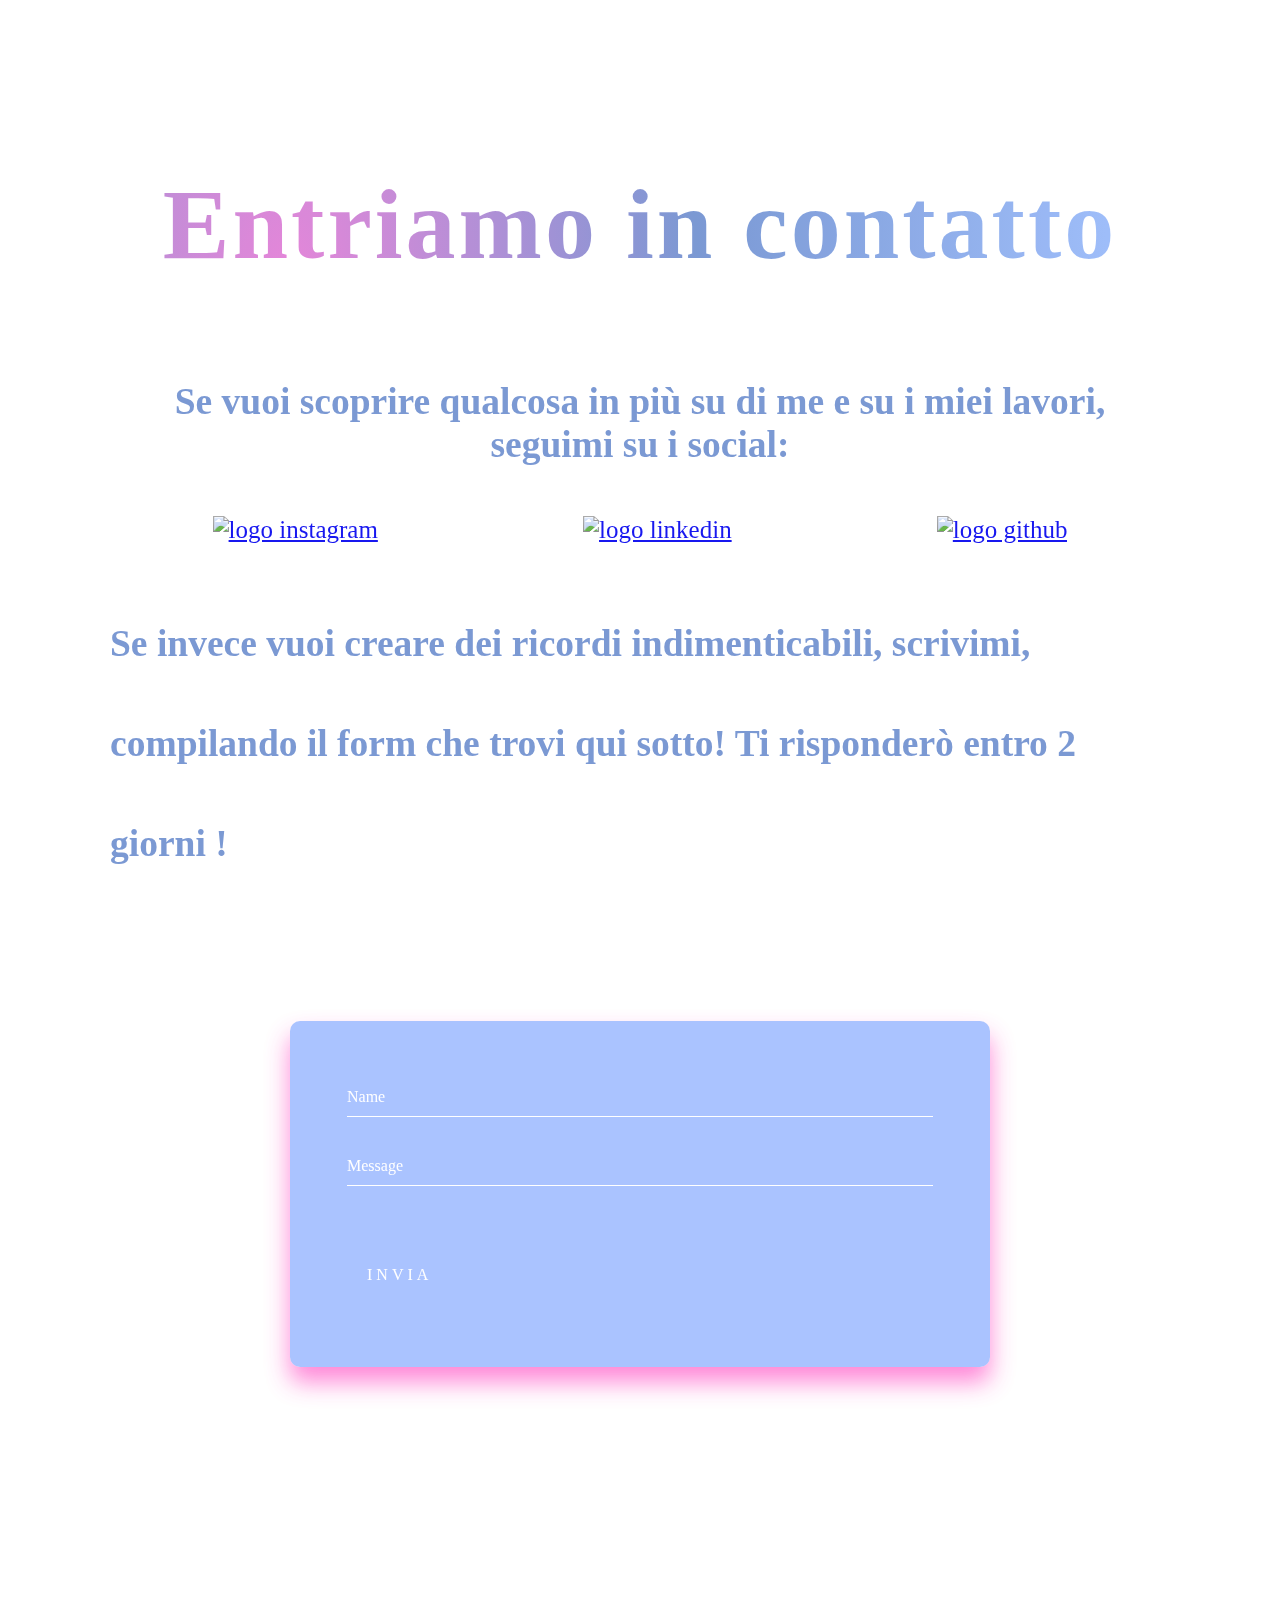
==== portfolio/contacts/contacts.html @ ddc8dae9 "..." ====
<html lang="it">
  <head>
    <link rel="icon" type="image/x-icon" href="/assets/img/icons/favicon.ico" />
    <style>
      body {
        background-color: rgba(255, 255, 255, 0.946);
        margin: 10px;
      }
    </style>
    <link rel="stylesheet" href="/portfolio/../assets/css/contacts.css" />
    <meta charset="UTF-8" />
    <meta http-equiv="X-UA-Compatible" content="IE=edge" />
    <meta name="viewport" content="width=device-width, initial-scale=1.0" />
    <title>contacts</title>
  </head>
  <body style="background: #ffffff url(/assets/img/aura.jpeg); opacity: 0.9">
    <div class="all-contacts">
      <div class="hi text-gradient1">
        <h1>Entriamo in contatto</h1>
      </div>
      <div class="contacts-links">
        <div class="phrase1">
          <h2>
            Se vuoi scoprire qualcosa in più su di me e su i miei lavori,
            seguimi su i social:
          </h2>
        </div>
        <div class="social-media">
          <div>
            <a
              class="social-media-icons"
              href="https://www.instagram.com/el.ph.aba/"
              target="_blank"
              rel="noopener noreferrer"
              ><img
                src="/assets/img/icons/icons8-instagram-94.png"
                alt="logo instagram"
            /></a>
          </div>
          <div>
            <a
              class="social-media-icons"
              href="https://www.linkedin.com/in/ele-dg/"
              target="_blank"
              rel="noopener noreferrer"
              ><img
                src="/assets/img/icons/icons8-linkedin-94.png"
                alt="logo linkedin"
            /></a>
          </div>
          <div>
            <a
              class="social-media-icons"
              href="https://github.com/Nora-Roselee/Nora-Roselee.github.io"
              target="_blank"
              rel="noopener noreferrer"
              ><img
                src="/assets/img/icons/icons8-github-94.png"
                alt="logo github"
            /></a>
          </div>
        </div>
        <div class="phrase2">
          <h2>
            Se invece vuoi creare dei ricordi indimenticabili, scrivimi,
            compilando il form che trovi qui sotto! Ti risponderò entro 2 giorni
            !
          </h2>
        </div>
      </div>
      <div class="login-box">
        <form>
          <div class="user-box">
            <input type="text" name="" required="" />
            <label>Name</label>
          </div>
          <div class="user-box">
            <input type="message" name="" required="" />
            <label>Message</label>
          </div>

          <a href="#"> Invia </a>
        </form>
      </div>
    </div>
  </body>
</html>
---- assets/css/contacts.css ----
@font-face {
  font-family: "LeagueSpartan-SemiBold.ttf";
  src: url("../font/SequelSansOTF/otf/LeagueSpartan-SemiBold.ttf")
    format("opentype");
  font-weight: normal;
  font-style: normal;
}
@font-face {
  font-family: "Begild.otf";
  src: url("../font/SequelSansOTF/otf/Begild.otf");
  font-weight: bold;
  font-style: bold;
}

.background-image {
  opacity: 0.5;
}

.hi {
  display: flex;
  justify-content: center;
  font-family: "Begild.otf";
  letter-spacing: 3px;
  font-size: 50;
}

.text-gradient1 {
  color: #ff8c00;
  background: radial-gradient(
    77.35% 538.53% at 16.63% 71.41%,
    #e37ad5 0%,
    #6d8ecf 50.05%,
    #94b6f9 100%
  );
  background-size: cover;
  -webkit-background-clip: text;
  -webkit-text-fill-color: transparent;
  background-clip: text;
  text-emphasis-color: transparent;
}

.contacts-links {
  text-align: center;
  justify-content: center;
  font-family: "SequelSansHeadline", "sans-serif";
  font-size: 25;
  margin-bottom: 300px;
  color: #6d8ecf;
}

.phrase1 {
  margin-bottom: 50px;
}

.social-media {
  justify-content: space-around;
  display: flex;
  align-items: center;
  margin-top: 1rem;
}

.phrase2 {
  text-align: left;
  margin-top: 50px;
  line-height: 100px;
}

.login-box {
  position: relative;
  top: 50%;
  left: 50%;
  width: 700px;
  padding: 57px;
  transform: translate(-50%, -50%);
  background: rgba(139, 172, 255, 0.811);
  box-sizing: border-box;
  box-shadow: 0 15px 25px #ff55c6c7;
  border-radius: 10px;
  font-family: "SequelSansHeadline";
}

.login-box .user-box {
  position: relative;
}

.login-box .user-box input {
  width: 100%;
  padding: 10px 0;
  font-size: 16px;
  color: #fff;
  margin-bottom: 30px;
  border: none;
  border-bottom: 1px solid #fff;
  outline: none;
  background: transparent;
}

.login-box .user-box label {
  position: absolute;
  top: 0;
  left: 0;
  padding: 10px 0;
  font-size: 16px;
  color: #fff;
  pointer-events: none;
  transition: 0.5s;
}

.login-box .user-box input:focus ~ label,
.login-box .user-box input:valid ~ label {
  top: -20px;
  left: 0;
  color: #fc96ed;
  font-size: 12px;
}

.login-box form a {
  position: relative;
  display: inline-block;
  padding: 10px 20px;
  color: #ffffff;
  font-size: 16px;
  text-decoration: none;
  text-transform: uppercase;
  overflow: hidden;
  transition: 0.5s;
  margin-top: 40px;
  letter-spacing: 4px;
}

.login-box a:hover {
  background: #ffbcf5;
  color: #fff;
  border-radius: 5px;
  box-shadow: 0 0 5px #fc96ed, 0 0 25px #fc96ed, 0 0 50px #fc96ed,
    0 0 100px#fc96ed;
}

.login-box a span {
  position: absolute;
  display: block;
}

@keyframes btn-anim1 {
  0% {
    left: -100%;
  }

  50%,
  100% {
    left: 100%;
  }
}

.login-box a span:nth-child(1) {
  bottom: 2px;
  left: -100%;
  width: 100%;
  height: 2px;
  background: linear-gradient(90deg, transparent, #fc96ed);
  animation: btn-anim1 2s linear infinite;
}

.all-contacts {
  margin: 50px;
  padding: 50px;
}

@media only screen and (max-width: 768px) {
  .phrase2 {
    font-size: large;
    line-height: 40px;
  }

  .all-contacts {
    padding: 20px;
  }

  .hi {
    display: flex;
    justify-content: center;
    text-align: center;
    font-family: "Begild.otf";
    letter-spacing: 3px;
    font-size: 20;
  }

  .login-box {
    width: 300px;
  }
}
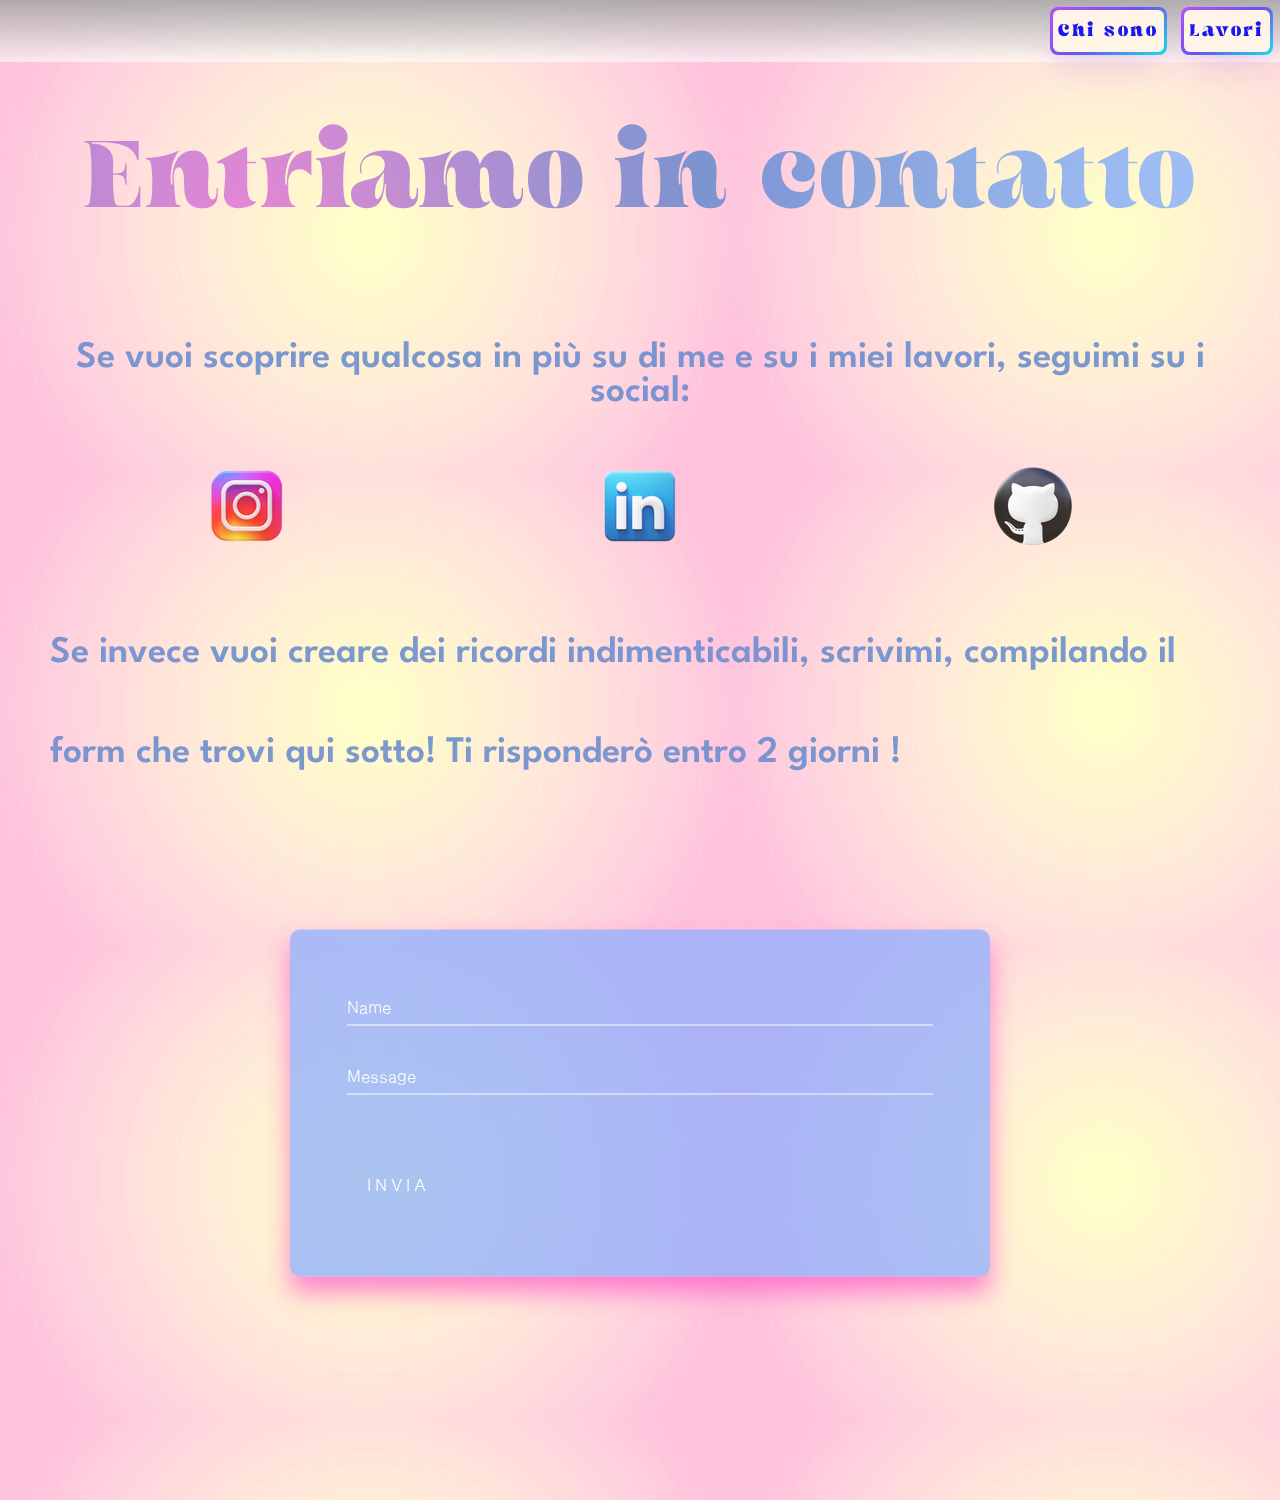
==== commit a992d60e: "navigazione pagine contatto e lavori" ====
--- a/portfolio/contacts/contacts.html
+++ b/portfolio/contacts/contacts.html
@@ -1,19 +1,27 @@
 <html lang="it">
   <head>
+    <link rel="stylesheet" href="/portfolio/../assets/css/contacts.css" />
     <link rel="icon" type="image/x-icon" href="/assets/img/icons/favicon.ico" />
-    <style>
-      body {
-        background-color: rgba(255, 255, 255, 0.946);
-        margin: 10px;
-      }
-    </style>
-    <link rel="stylesheet" href="/portfolio/../assets/css/contacts.css" />
+    <link rel="stylesheet" href="../../assets/css/style.css" />
+    <link rel="stylesheet" href="../../assets/css/buttons.css" />
     <meta charset="UTF-8" />
     <meta http-equiv="X-UA-Compatible" content="IE=edge" />
     <meta name="viewport" content="width=device-width, initial-scale=1.0" />
     <title>contacts</title>
   </head>
   <body style="background: #ffffff url(/assets/img/aura.jpeg); opacity: 0.9">
+    <!--header con bottoni-->
+    <header class="header">
+      <div class="buttons-grid-container">
+        <button class="btn-nav">
+          <a href="../../index.html">Chi sono</a>
+        </button>
+        <button class="btn-nav">
+          <a href="../works/works.html">Lavori</a>
+        </button>
+      </div>
+    </header>
+
     <div class="all-contacts">
       <div class="hi text-gradient1">
         <h1>Entriamo in contatto</h1>
--- a/assets/css/contacts.css
+++ b/assets/css/contacts.css
@@ -1,15 +1,20 @@
 @font-face {
   font-family: "LeagueSpartan-SemiBold.ttf";
-  src: url("../font/SequelSansOTF/otf/LeagueSpartan-SemiBold.ttf")
-    format("opentype");
+  src: url("../font/SequelSansOTF/otf/LeagueSpartan-SemiBold.ttf");
   font-weight: normal;
   font-style: normal;
 }
+
 @font-face {
   font-family: "Begild.otf";
   src: url("../font/SequelSansOTF/otf/Begild.otf");
   font-weight: bold;
   font-style: bold;
+}
+
+body {
+  background-color: rgba(255, 255, 255, 0.946);
+  margin: 0;
 }
 
 .background-image {
@@ -50,6 +55,7 @@
 
 .phrase1 {
   margin-bottom: 50px;
+  font-family: "LeagueSpartan-SemiBold.ttf", sans-serif; /* usa un font di riserva nel caso il tuo font personalizzato non venga caricato */
 }
 
 .social-media {
@@ -63,6 +69,7 @@
   text-align: left;
   margin-top: 50px;
   line-height: 100px;
+  font-family: "LeagueSpartan-SemiBold.ttf", sans-serif; /* usa un font di riserva nel caso il tuo font personalizzato non venga caricato */
 }
 
 .login-box {
@@ -162,7 +169,6 @@
 }
 
 .all-contacts {
-  margin: 50px;
   padding: 50px;
 }
 
@@ -170,10 +176,6 @@
   .phrase2 {
     font-size: large;
     line-height: 40px;
-  }
-
-  .all-contacts {
-    padding: 20px;
   }
 
   .hi {
--- a/assets/css/style.css
+++ b/assets/css/style.css
@@ -0,0 +1,139 @@
+@font-face {
+  font-family: "SequelSansHeadline";
+  src: url("../font/SequelSansOTF/Sequel\ Sans\ Light\ Body.otf")
+    format("opentype");
+  font-weight: bold;
+  font-style: bold;
+}
+@font-face {
+  font-family: "Begild.otf";
+  src: url("../font/SequelSansOTF/otf/Begild.otf");
+  font-weight: bold;
+  font-style: bold;
+}
+
+.header {
+  width: 100%;
+  background: linear-gradient(currentcolor 0%, transparent 100%);
+  transform: translateZ(0px);
+  position: fixed;
+  z-index: 1;
+  left: 0;
+  right: 0;
+}
+
+.text-photo-1-container {
+  display: flex;
+  justify-content: space-around;
+  align-items: flex-start;
+  flex-direction: column;
+  margin: 30px;
+  line-height: 50px;
+  letter-spacing: 3px;
+  font-weight: bold;
+  font-size: 20px;
+  font-family: "SequelSansHeadline", "sans-serif";
+  align-content: space-around;
+}
+
+html {
+  scroll-behavior: smooth;
+}
+
+.title2 {
+  line-height: 90px;
+  font-family: "Begild.otf";
+  font-size: 55px;
+}
+
+.text-image-1 {
+  display: flex;
+}
+
+.title-gradient {
+  color: #ff8c00;
+  background: linear-gradient(to right, #40e0d0, #ff8c00, #ff0080);
+  background-size: cover;
+  -webkit-background-clip: text;
+  -webkit-text-fill-color: transparent;
+  background-clip: text;
+  text-emphasis-color: transparent;
+}
+
+.photo-1 img {
+  width: 550px;
+}
+
+.photo-2 img {
+  width: 500px;
+}
+
+.photo-1 img,
+.photo-2 img {
+  border-radius: 20px;
+}
+.text-photo-2-container {
+  display: flex;
+  justify-content: space-around;
+  align-items: flex-start;
+  flex-direction: column;
+  margin: 30px;
+  padding-top: 250px;
+  line-height: 50px;
+  letter-spacing: 3px;
+  font-weight: bold;
+  font-size: 20px;
+  font-family: "SequelSansHeadline", "sans-serif";
+  align-content: space-around;
+}
+
+.text-image-2 {
+  display: flex;
+}
+
+.photo-2,
+.photo-1 {
+  margin: 25px;
+}
+
+.my-story {
+  font-size: 20px;
+  font-weight: bold;
+  font-size: larger;
+  font-family: "SequelSansHeadline", "sans-serif";
+  align-content: space-around;
+}
+
+@media only screen and (max-width: 768px) {
+  .text-photo-1-container {
+    display: flex;
+    justify-content: center;
+    align-items: center;
+  }
+
+  .text-image-1,
+  .text-image-2 {
+    display: flex;
+    flex-direction: column-reverse;
+    justify-content: center;
+    align-items: center;
+    text-align: center;
+  }
+
+  .text-image-2 {
+    flex-direction: column;
+  }
+
+  .title2 {
+    display: flex;
+    text-align: center;
+  }
+
+  .photo-1 img {
+    width: 300px;
+  }
+
+  .photo-2 img {
+    width: 300px;
+  }
+}
--- a/assets/css/buttons.css
+++ b/assets/css/buttons.css
@@ -0,0 +1,71 @@
+@font-face {
+  font-family: "Begild.otf";
+  src: url("../font/SequelSansOTF/otf/Begild.otf");
+}
+
+.buttons-grid-container {
+  display: flex;
+  justify-content: flex-end;
+  background-color: #ffffffa6;
+}
+
+.btn-nav {
+  height: 3rem;
+  flex-wrap: nowrap;
+  background-image: linear-gradient(144deg, #af40ff, #5b42f3 50%, #00ddeb);
+  border: 0;
+  border-radius: 8px;
+  box-shadow: rgba(151, 65, 252, 0.2) 0 15px 30px -5px;
+  box-sizing: border-box;
+  color: #6450d4;
+  display: flex;
+  font-family: "Begild.otf";
+  letter-spacing: 3px;
+  font-size: 18px;
+  justify-content: center;
+  line-height: 1em;
+  padding: 3px;
+  margin: 7px;
+  text-decoration: none;
+  user-select: none;
+  -webkit-user-select: none;
+  touch-action: manipulation;
+  white-space: nowrap;
+  cursor: pointer;
+  transition: all 0.3s;
+}
+.btn-nav a {
+  padding-left: 5px;
+  padding-right: 5px;
+}
+@media only screen and (max-width: 768px) {
+  .btn-nav {
+    min-width: 100px;
+  }
+}
+.btn-nav:active,
+.btn-nav:hover a {
+  outline: 0;
+  color: rgb(255, 246, 233);
+  transition: all 0.3s;
+}
+
+.btn-nav a {
+  background-color: rgb(255, 246, 233);
+  display: flex;
+  justify-content: center;
+  align-items: center;
+  border-radius: 6px;
+  width: 100%;
+  height: 100%;
+  transition: 300ms;
+  text-decoration: none;
+}
+
+.btn-nav:hover a {
+  background: none;
+}
+
+.btn-nav:active {
+  transform: scale(0.9);
+}
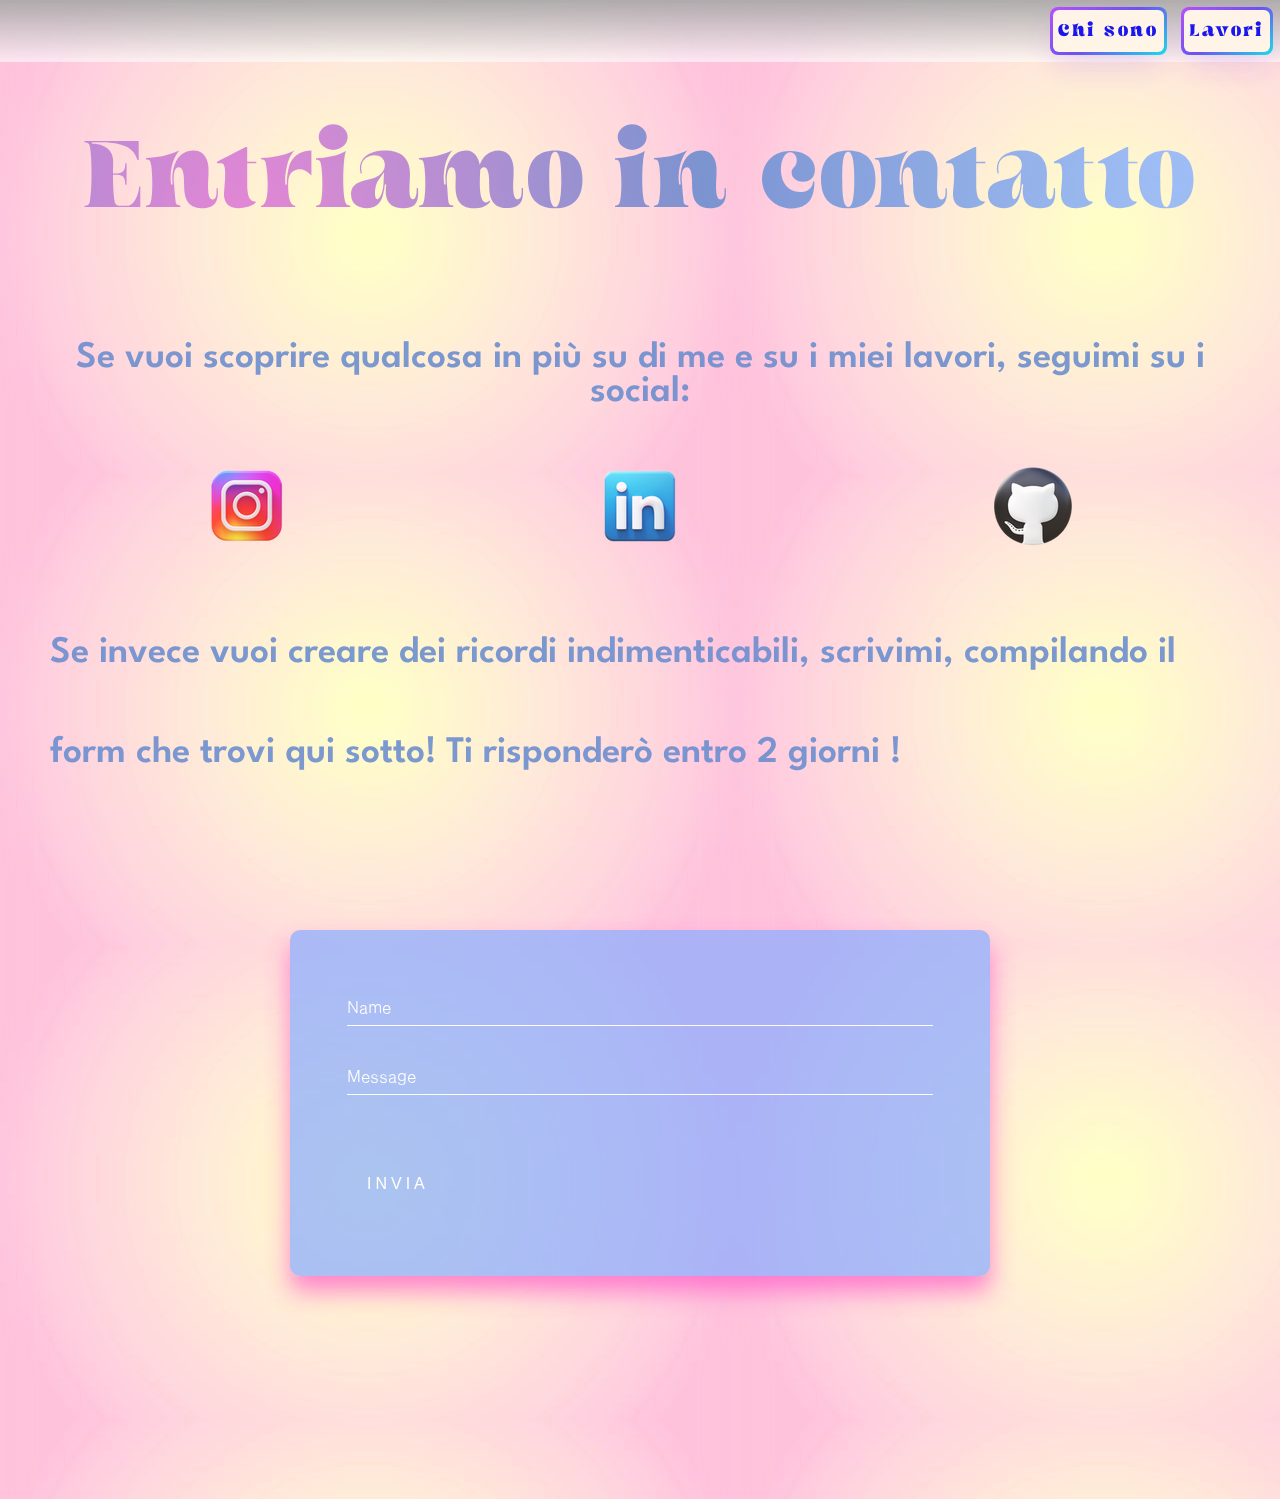
==== commit d5d5d1b2: "form contacts fixed" ====
--- a/portfolio/contacts/contacts.html
+++ b/portfolio/contacts/contacts.html
@@ -79,15 +79,15 @@
       <div class="login-box">
         <form>
           <div class="user-box">
-            <input type="text" name="" required="" />
+            <input type="text" name="textname" required />
             <label>Name</label>
           </div>
           <div class="user-box">
-            <input type="message" name="" required="" />
+            <input type="message" name="message" required />
             <label>Message</label>
           </div>
 
-          <a href="#"> Invia </a>
+          <button type="submit">Invia</button>
         </form>
       </div>
     </div>
--- a/assets/css/contacts.css
+++ b/assets/css/contacts.css
@@ -121,7 +121,7 @@
   font-size: 12px;
 }
 
-.login-box form a {
+.login-box form button {
   position: relative;
   display: inline-block;
   padding: 10px 20px;
@@ -133,9 +133,11 @@
   transition: 0.5s;
   margin-top: 40px;
   letter-spacing: 4px;
+  background: none;
+  border: none;
 }
 
-.login-box a:hover {
+.login-box button:hover {
   background: #ffbcf5;
   color: #fff;
   border-radius: 5px;
@@ -143,7 +145,7 @@
     0 0 100px#fc96ed;
 }
 
-.login-box a span {
+.login-box button span {
   position: absolute;
   display: block;
 }
@@ -159,7 +161,7 @@
   }
 }
 
-.login-box a span:nth-child(1) {
+.login-box button span:nth-child(1) {
   bottom: 2px;
   left: -100%;
   width: 100%;
